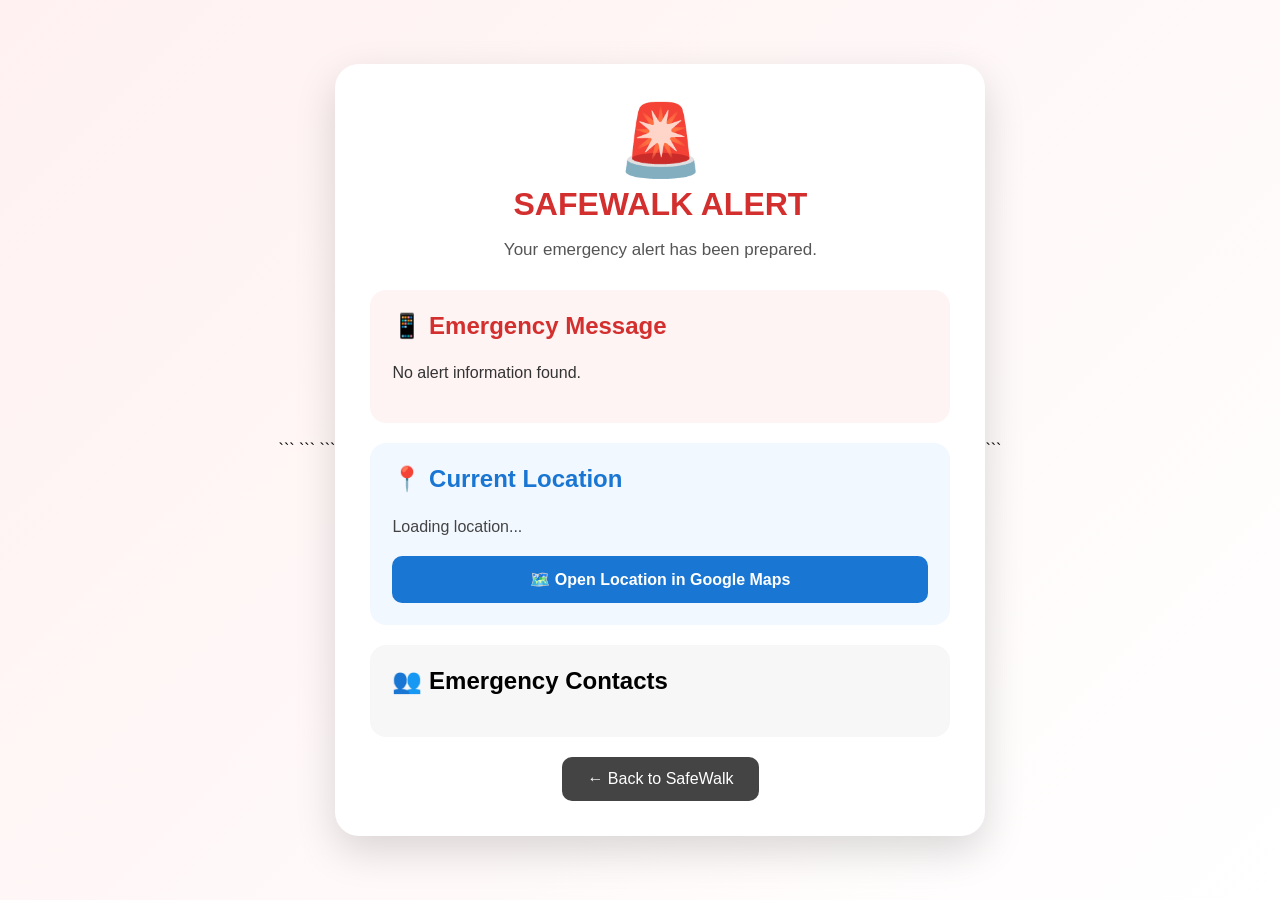
==== alert.html @ d242b0eb "made changes in all" ====
<!DOCTYPE html>

<html lang="en">

<head>

```
<meta charset="UTF-8">

<meta
    name="viewport"
    content="width=device-width, initial-scale=1.0"
>

<title>SafeWalk Alert</title>


<style>

    * {
        box-sizing: border-box;
    }


    body {

        margin: 0;

        font-family:
            Arial,
            sans-serif;

        background:
            linear-gradient(
                135deg,
                #fff1f1,
                #ffffff
            );

        min-height: 100vh;

        display: flex;

        justify-content: center;

        align-items: center;

        padding: 20px;

    }


    .alert-container {

        width: 100%;

        max-width: 650px;

        background: white;

        border-radius: 24px;

        padding: 35px;

        text-align: center;

        box-shadow:
            0 15px 40px
            rgba(0, 0, 0, 0.15);

    }


    .alert-icon {

        font-size: 70px;

        margin-bottom: 5px;

    }


    h1 {

        color: #d32f2f;

        margin:
            5px 0 10px;

        font-size: 32px;

    }


    .alert-status {

        color: #555;

        font-size: 17px;

        margin-bottom: 30px;

    }


    /* MESSAGE */

    .message-box {

        background: #fff4f4;

        border-radius: 16px;

        padding: 22px;

        text-align: left;

        margin-bottom: 20px;

    }


    .message-box h2 {

        margin-top: 0;

        color: #d32f2f;

    }


    #message {

        white-space: pre-line;

        line-height: 1.6;

        color: #333;

        word-break: break-word;

    }


    /* LOCATION */

    .location-box {

        background: #f2f8ff;

        border-radius: 16px;

        padding: 22px;

        text-align: left;

        margin-bottom: 20px;

    }


    .location-box h2 {

        margin-top: 0;

        color: #1976d2;

    }


    #coordinates {

        line-height: 1.7;

        color: #444;

    }


    .map-btn {

        display: block;

        text-align: center;

        background: #1976d2;

        color: white;

        text-decoration: none;

        padding: 14px;

        border-radius: 10px;

        margin-top: 15px;

        font-weight: bold;

    }


    .map-btn:hover {

        opacity: 0.9;

    }


    /* CONTACTS */

    .contacts-box {

        background: #f7f7f7;

        border-radius: 16px;

        padding: 22px;

        text-align: left;

        margin-bottom: 20px;

    }


    .contacts-box h2 {

        margin-top: 0;

    }


    .contact {

        padding: 10px 0;

        border-bottom:
            1px solid #ddd;

    }


    .contact:last-child {

        border-bottom: none;

    }


    /* TIME */

    .time {

        color: #777;

        font-size: 14px;

        margin-top: 15px;

    }


    /* BACK BUTTON */

    .back-btn {

        border: none;

        background: #444;

        color: white;

        padding:
            13px 25px;

        border-radius: 10px;

        font-size: 16px;

        cursor: pointer;

    }


    .back-btn:hover {

        opacity: 0.9;

    }

</style>
```

</head>

<body>

```
<div class="alert-container">


    <div class="alert-icon">
        🚨
    </div>


    <h1>
        SAFEWALK ALERT
    </h1>


    <p class="alert-status">
        Your emergency alert has been prepared.
    </p>


    <!-- =========================
         MESSAGE
    ========================== -->

    <div class="message-box">

        <h2>
            📱 Emergency Message
        </h2>

        <p id="message">
            Loading...
        </p>

    </div>


    <!-- =========================
         LOCATION
    ========================== -->

    <div class="location-box">

        <h2>
            📍 Current Location
        </h2>

        <p id="coordinates">
            Loading location...
        </p>


        <a
            id="mapLink"
            class="map-btn"
            target="_blank"
            rel="noopener noreferrer"
        >
            🗺️ Open Location in Google Maps
        </a>

    </div>


    <!-- =========================
         CONTACTS
    ========================== -->

    <div class="contacts-box">

        <h2>
            👥 Emergency Contacts
        </h2>

        <div id="contacts">
        </div>

    </div>


    <p
        class="time"
        id="time">
    </p>


    <button
        class="back-btn"
        onclick="goBack()"
    >
        ← Back to SafeWalk
    </button>


</div>


<script>

    // =====================================
    // GET SAVED ALERT
    // =====================================

    const savedData =
        localStorage.getItem(
            "safeWalkAlert"
        );


    if (!savedData) {

        document.getElementById(
            "message"
        ).innerText =
            "No alert information found.";

    } else {

        const data =
            JSON.parse(savedData);


        // =================================
        // MESSAGE
        // =================================

        document.getElementById(
            "message"
        ).innerText =
            data.message;


        // =================================
        // COORDINATES
        // =================================

        document.getElementById(
            "coordinates"
        ).innerText =
            "Latitude: " +
            data.latitude +
            "\n" +
            "Longitude: " +
            data.longitude;


        // =================================
        // GOOGLE MAPS
        // =================================

        document.getElementById(
            "mapLink"
        ).href =
            data.mapLink;


        // =================================
        // TIME
        // =================================

        document.getElementById(
            "time"
        ).innerText =
            "Alert created: " +
            data.time;


        // =================================
        // CONTACTS
        // =================================

        const contactsDiv =
            document.getElementById(
                "contacts"
            );


        data.contacts.forEach(
            function(contact) {

                const div =
                    document.createElement(
                        "div"
                    );


                div.className =
                    "contact";


                div.innerText =
                    "👤 " +
                    contact.name +
                    " — " +
                    (
                        contact.number ||
                        "No number provided"
                    );


                contactsDiv.appendChild(
                    div
                );

            }
        );

    }


    // =====================================
    // BACK TO SAFewalk
    // =====================================

    function goBack() {

        window.location.href =
            "index.html";

    }

</script>
```

</body>

</html>
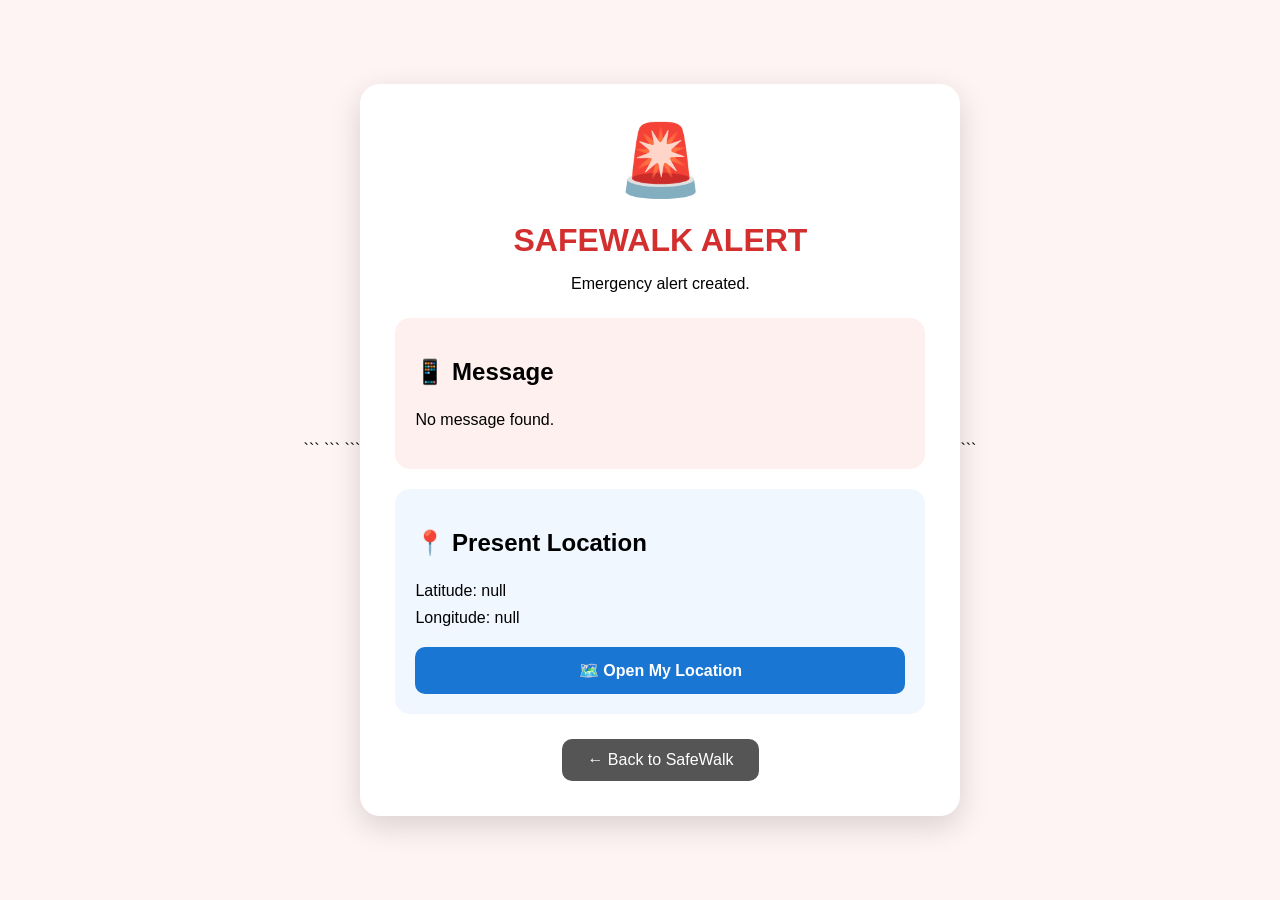
==== commit b5721c3e: "added indexfile" ====
--- a/alert.html
+++ b/alert.html
@@ -9,11 +9,9 @@
 
 <meta
     name="viewport"
-    content="width=device-width, initial-scale=1.0"
->
+    content="width=device-width, initial-scale=1.0">
 
 <title>SafeWalk Alert</title>
-
 
 <style>
 
@@ -21,21 +19,13 @@
         box-sizing: border-box;
     }
 
-
     body {
 
         margin: 0;
 
-        font-family:
-            Arial,
-            sans-serif;
-
-        background:
-            linear-gradient(
-                135deg,
-                #fff1f1,
-                #ffffff
-            );
+        font-family: Arial, sans-serif;
+
+        background: #fff4f4;
 
         min-height: 100vh;
 
@@ -49,243 +39,123 @@
 
     }
 
-
     .alert-container {
 
         width: 100%;
 
-        max-width: 650px;
+        max-width: 600px;
 
         background: white;
 
-        border-radius: 24px;
-
         padding: 35px;
 
+        border-radius: 20px;
+
         text-align: center;
 
         box-shadow:
-            0 15px 40px
+            0 10px 30px
             rgba(0, 0, 0, 0.15);
 
     }
 
-
-    .alert-icon {
+    .icon {
 
         font-size: 70px;
 
-        margin-bottom: 5px;
-
-    }
-
+    }
 
     h1 {
 
         color: #d32f2f;
 
-        margin:
-            5px 0 10px;
-
-        font-size: 32px;
-
-    }
-
-
-    .alert-status {
-
-        color: #555;
-
-        font-size: 17px;
-
-        margin-bottom: 30px;
-
-    }
-
-
-    /* MESSAGE */
+        margin-bottom: 10px;
+
+    }
 
     .message-box {
 
-        background: #fff4f4;
-
-        border-radius: 16px;
-
-        padding: 22px;
+        background: #fff0f0;
+
+        padding: 20px;
+
+        border-radius: 15px;
+
+        margin-top: 25px;
 
         text-align: left;
 
-        margin-bottom: 20px;
-
-    }
-
-
-    .message-box h2 {
-
-        margin-top: 0;
-
-        color: #d32f2f;
-
-    }
-
+    }
 
     #message {
 
         white-space: pre-line;
 
-        line-height: 1.6;
-
-        color: #333;
+        line-height: 1.7;
 
         word-break: break-word;
 
     }
 
-
-    /* LOCATION */
-
     .location-box {
 
-        background: #f2f8ff;
-
-        border-radius: 16px;
-
-        padding: 22px;
+        background: #f0f7ff;
+
+        padding: 20px;
+
+        border-radius: 15px;
+
+        margin-top: 20px;
 
         text-align: left;
 
-        margin-bottom: 20px;
-
-    }
-
-
-    .location-box h2 {
-
-        margin-top: 0;
-
-        color: #1976d2;
-
-    }
-
+    }
 
     #coordinates {
 
         line-height: 1.7;
 
-        color: #444;
-
-    }
-
+    }
 
     .map-btn {
 
         display: block;
 
+        background: #1976d2;
+
+        color: white;
+
+        text-decoration: none;
+
+        padding: 14px;
+
+        border-radius: 10px;
+
         text-align: center;
 
-        background: #1976d2;
+        margin-top: 15px;
+
+        font-weight: bold;
+
+    }
+
+    .back-btn {
+
+        margin-top: 25px;
+
+        padding: 12px 25px;
+
+        border: none;
+
+        border-radius: 10px;
+
+        background: #555;
 
         color: white;
 
-        text-decoration: none;
-
-        padding: 14px;
-
-        border-radius: 10px;
-
-        margin-top: 15px;
-
-        font-weight: bold;
-
-    }
-
-
-    .map-btn:hover {
-
-        opacity: 0.9;
-
-    }
-
-
-    /* CONTACTS */
-
-    .contacts-box {
-
-        background: #f7f7f7;
-
-        border-radius: 16px;
-
-        padding: 22px;
-
-        text-align: left;
-
-        margin-bottom: 20px;
-
-    }
-
-
-    .contacts-box h2 {
-
-        margin-top: 0;
-
-    }
-
-
-    .contact {
-
-        padding: 10px 0;
-
-        border-bottom:
-            1px solid #ddd;
-
-    }
-
-
-    .contact:last-child {
-
-        border-bottom: none;
-
-    }
-
-
-    /* TIME */
-
-    .time {
-
-        color: #777;
-
-        font-size: 14px;
-
-        margin-top: 15px;
-
-    }
-
-
-    /* BACK BUTTON */
-
-    .back-btn {
-
-        border: none;
-
-        background: #444;
-
-        color: white;
-
-        padding:
-            13px 25px;
-
-        border-radius: 10px;
+        cursor: pointer;
 
         font-size: 16px;
-
-        cursor: pointer;
-
-    }
-
-
-    .back-btn:hover {
-
-        opacity: 0.9;
 
     }
 
@@ -299,30 +169,25 @@
 ```
 <div class="alert-container">
 
-
-    <div class="alert-icon">
+    <div class="icon">
         🚨
     </div>
-
 
     <h1>
         SAFEWALK ALERT
     </h1>
 
-
-    <p class="alert-status">
-        Your emergency alert has been prepared.
+    <p>
+        Emergency alert created.
     </p>
 
 
-    <!-- =========================
-         MESSAGE
-    ========================== -->
+    <!-- MESSAGE -->
 
     <div class="message-box">
 
         <h2>
-            📱 Emergency Message
+            📱 Message
         </h2>
 
         <p id="message">
@@ -332,182 +197,95 @@
     </div>
 
 
-    <!-- =========================
-         LOCATION
-    ========================== -->
+    <!-- LOCATION -->
 
     <div class="location-box">
 
         <h2>
-            📍 Current Location
+            📍 Present Location
         </h2>
 
         <p id="coordinates">
-            Loading location...
+            Loading...
         </p>
-
 
         <a
             id="mapLink"
             class="map-btn"
             target="_blank"
-            rel="noopener noreferrer"
-        >
-            🗺️ Open Location in Google Maps
+            rel="noopener noreferrer">
+
+            🗺️ Open My Location
+
         </a>
 
     </div>
-
-
-    <!-- =========================
-         CONTACTS
-    ========================== -->
-
-    <div class="contacts-box">
-
-        <h2>
-            👥 Emergency Contacts
-        </h2>
-
-        <div id="contacts">
-        </div>
-
-    </div>
-
-
-    <p
-        class="time"
-        id="time">
-    </p>
 
 
     <button
         class="back-btn"
-        onclick="goBack()"
-    >
+        onclick="goBack()">
+
         ← Back to SafeWalk
+
     </button>
 
-
 </div>
 
 
 <script>
 
-    // =====================================
-    // GET SAVED ALERT
-    // =====================================
-
-    const savedData =
+    // Get saved information
+
+    const message =
         localStorage.getItem(
-            "safeWalkAlert"
+            "safeWalkMessage"
         );
 
-
-    if (!savedData) {
-
-        document.getElementById(
-            "message"
-        ).innerText =
-            "No alert information found.";
-
-    } else {
-
-        const data =
-            JSON.parse(savedData);
-
-
-        // =================================
-        // MESSAGE
-        // =================================
-
-        document.getElementById(
-            "message"
-        ).innerText =
-            data.message;
-
-
-        // =================================
-        // COORDINATES
-        // =================================
-
-        document.getElementById(
-            "coordinates"
-        ).innerText =
-            "Latitude: " +
-            data.latitude +
-            "\n" +
-            "Longitude: " +
-            data.longitude;
-
-
-        // =================================
-        // GOOGLE MAPS
-        // =================================
-
-        document.getElementById(
-            "mapLink"
-        ).href =
-            data.mapLink;
-
-
-        // =================================
-        // TIME
-        // =================================
-
-        document.getElementById(
-            "time"
-        ).innerText =
-            "Alert created: " +
-            data.time;
-
-
-        // =================================
-        // CONTACTS
-        // =================================
-
-        const contactsDiv =
-            document.getElementById(
-                "contacts"
-            );
-
-
-        data.contacts.forEach(
-            function(contact) {
-
-                const div =
-                    document.createElement(
-                        "div"
-                    );
-
-
-                div.className =
-                    "contact";
-
-
-                div.innerText =
-                    "👤 " +
-                    contact.name +
-                    " — " +
-                    (
-                        contact.number ||
-                        "No number provided"
-                    );
-
-
-                contactsDiv.appendChild(
-                    div
-                );
-
-            }
+    const latitude =
+        localStorage.getItem(
+            "safeWalkLatitude"
         );
 
-    }
-
-
-    // =====================================
-    // BACK TO SAFewalk
-    // =====================================
+    const longitude =
+        localStorage.getItem(
+            "safeWalkLongitude"
+        );
+
+    const mapLink =
+        localStorage.getItem(
+            "safeWalkMapLink"
+        );
+
+
+    // Show message
+
+    document.getElementById(
+        "message"
+    ).innerText =
+        message || "No message found.";
+
+
+    // Show coordinates
+
+    document.getElementById(
+        "coordinates"
+    ).innerText =
+        "Latitude: " +
+        latitude +
+        "\nLongitude: " +
+        longitude;
+
+
+    // Set Google Maps link
+
+    document.getElementById(
+        "mapLink"
+    ).href =
+        mapLink;
+
+
+    // Back button
 
     function goBack() {
 
